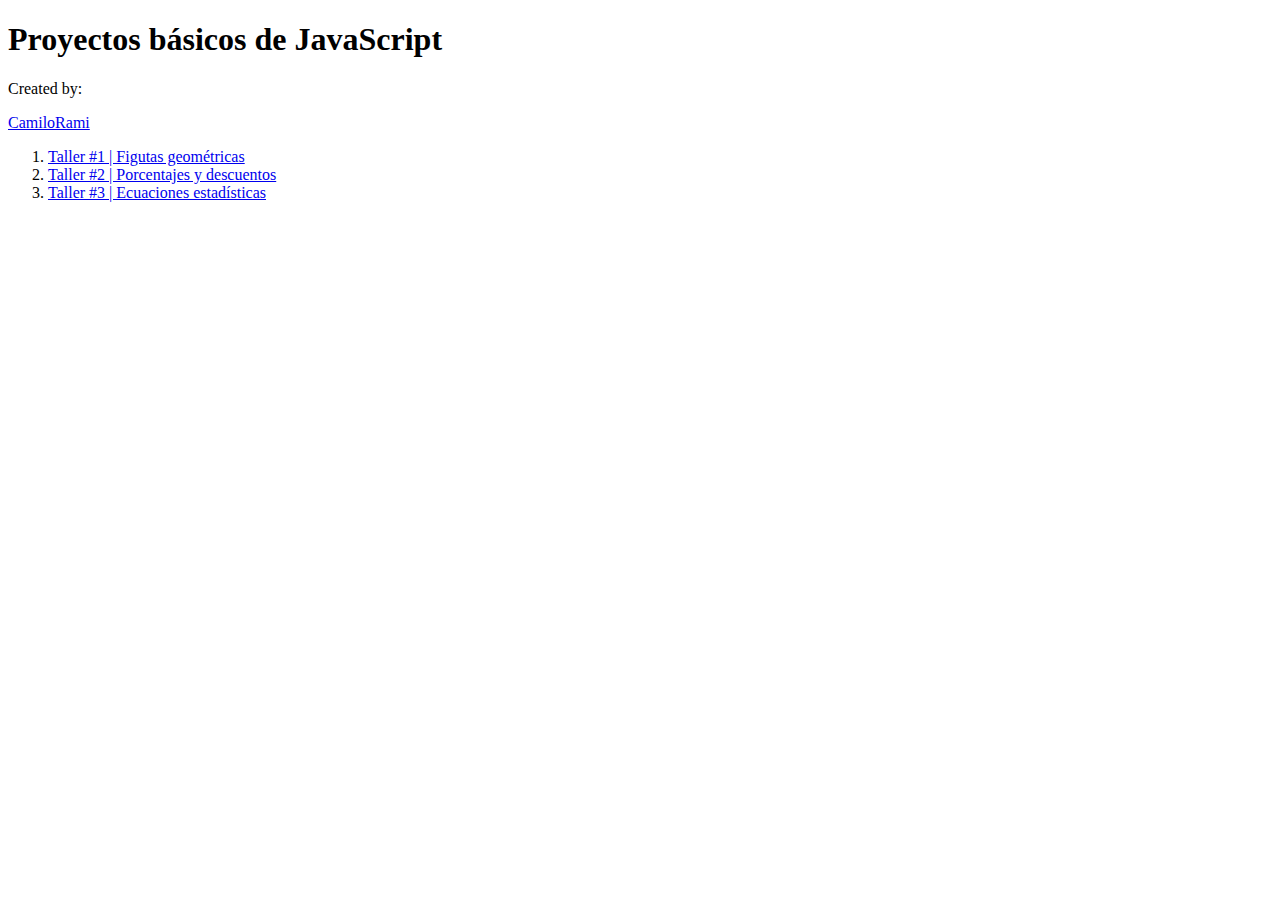
==== index.html @ 4c786645 "index creado" ====
<!DOCTYPE html>
<html lang="es">
<head>
    <meta charset="UTF-8">
    <meta http-equiv="X-UA-Compatible" content="IE=edge">
    <meta name="viewport" content="width=device-width, initial-scale=1.0">
    <title>Home | Proyectos básicos con JS</title>
</head>
<body>
    <header>
        <h1>Proyectos básicos de JavaScript</h1>
        <p>
            Created by: 
        </p>
        <p>
            <span></span><a href="https://github.com/CamiloRami">CamiloRami</a>
        </p>
        <nav>
            <ol>
                <li>
                    <a href="./taller1FigurasGeometricas/figuras.html">Taller #1 | Figutas geométricas</a>
                </li>
                <li>
                    <a href="./taller2PorcentajesYDescuentos/descuentos.html">Taller #2 | Porcentajes y descuentos</a>
                </li>
                <li>
                    <a href="./taller3MaMeMo/MaMeMo.html">Taller #3 | Ecuaciones estadísticas</a>
                </li>
            </ol>
        </nav>
    </header>
</body>
</html>
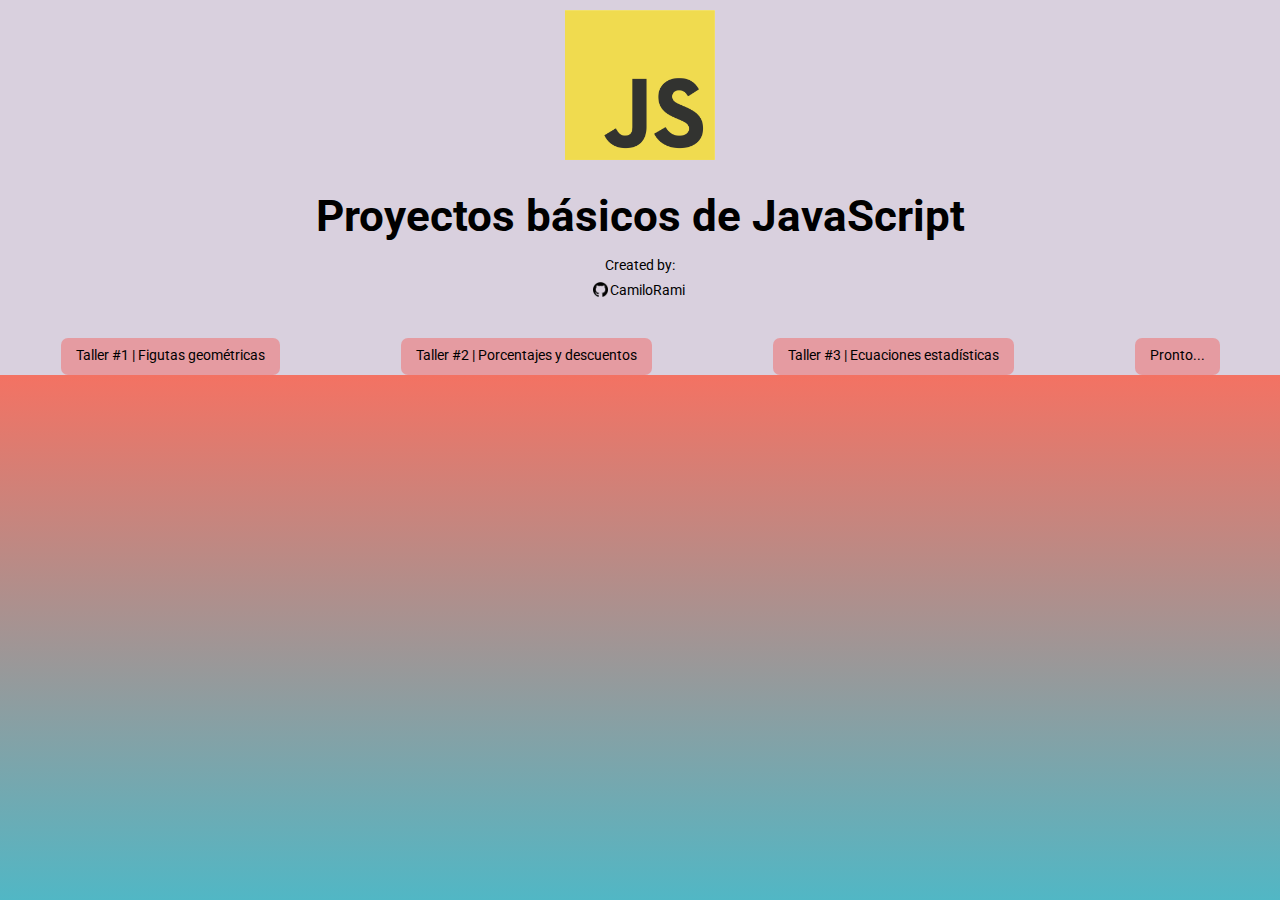
==== commit 6c509146: "CSS de index creado" ====
--- a/index.html
+++ b/index.html
@@ -4,10 +4,18 @@
     <meta charset="UTF-8">
     <meta http-equiv="X-UA-Compatible" content="IE=edge">
     <meta name="viewport" content="width=device-width, initial-scale=1.0">
+    <link rel="stylesheet" href="./CSS/style.css">
+    <link rel="preconnect" href="https://fonts.googleapis.com">
+    <link rel="preconnect" href="https://fonts.gstatic.com" crossorigin>
+    <link href="https://fonts.googleapis.com/css2?family=Roboto:wght@300;500&display=swap" rel="stylesheet">
+    <link rel="stylesheet" href="./CSS/mobile.css" media="(max-width: 768px)">
     <title>Home | Proyectos básicos con JS</title>
 </head>
 <body>
     <header>
+    <picture>
+        <img src="./JavaScript-logo.png" alt="JavaScript logo">
+    </picture>
         <h1>Proyectos básicos de JavaScript</h1>
         <p>
             Created by: 
@@ -16,7 +24,7 @@
             <span></span><a href="https://github.com/CamiloRami">CamiloRami</a>
         </p>
         <nav>
-            <ol>
+            <ul>
                 <li>
                     <a href="./taller1FigurasGeometricas/figuras.html">Taller #1 | Figutas geométricas</a>
                 </li>
@@ -26,7 +34,10 @@
                 <li>
                     <a href="./taller3MaMeMo/MaMeMo.html">Taller #3 | Ecuaciones estadísticas</a>
                 </li>
-            </ol>
+                <li>
+                    <p>Pronto...</p>
+                </li>
+            </ul>
         </nav>
     </header>
 </body>
--- a/CSS/style.css
+++ b/CSS/style.css
@@ -0,0 +1,91 @@
+:root {
+    /*Colores*/
+    --pomelo: #D9D0DE;
+    --blanco: #F2EFEA;
+    --berenjena: #403D58;
+    --azul: #102542;
+    --marino: #3B6064;
+}
+
+* {
+    box-sizing: border-box;
+    margin: 0%;
+    padding: 0%;
+}
+html {
+    font-size: 62.5%;
+    font-family: 'Roboto', sans-serif;
+
+}
+body {
+    background: #F87060;
+    background: -moz-linear-gradient(top, #F87060 0%, #F87060 50%, #51B7C5 100%);
+    background: -webkit-linear-gradient(top, #F87060 0%, #F87060 50%, #51B7C5 100%);
+    background: linear-gradient(to bottom, #F87060 0%, #F87060 40%, #51B7C5 100%);
+    width: 100vw;
+    height: 100vh;
+}
+/* header */
+header {
+    width: 100%;
+    min-height: 360px;
+    background-color: var(--pomelo);
+    display: inline-block;
+    position: absolute;
+}
+header img{
+    display: block;
+    width: 150px;
+    margin: 0 auto;
+    padding-top: 10px;
+}
+header h1 {
+    text-align: center;
+    padding-top: 30px;
+    font-size: 4.4rem;
+    color: #000000;
+    margin-bottom: 15px;
+}
+header span {
+    background-image: url(../GitHub.png);
+    display: inline-block;
+    position: relative;
+    top: 2px;
+    right: 2px;
+    width: 15px;
+    height: 15px;
+    background-size: cover;
+    background-repeat: no-repeat;
+}
+header p {
+    font-size: 1.4rem;
+    text-align: center;
+    margin-bottom: 7px;
+}
+header p a {
+    text-decoration: none;
+    color: #000000;
+}
+
+/* listas */
+nav {
+    margin-top: 40px;
+}
+nav ul{
+    display: flex;
+    justify-content: space-around;
+
+}
+ul li {
+    list-style: none;
+    background-color: #f25e5c77;
+    padding: 5px 15px;
+    padding-top: 9px;
+    border-radius: 7px;
+}
+li a, li p{
+    text-decoration: none;
+    color: #000000;
+    font-size: 1.4rem;
+}
+
--- a/CSS/mobile.css
+++ b/CSS/mobile.css
@@ -0,0 +1,10 @@
+nav ul{
+    display: flex;
+    flex-direction: column;
+    justify-content: center;
+    align-items: center;
+}
+ul li {
+    margin: 10px;
+    width: 260px;
+}